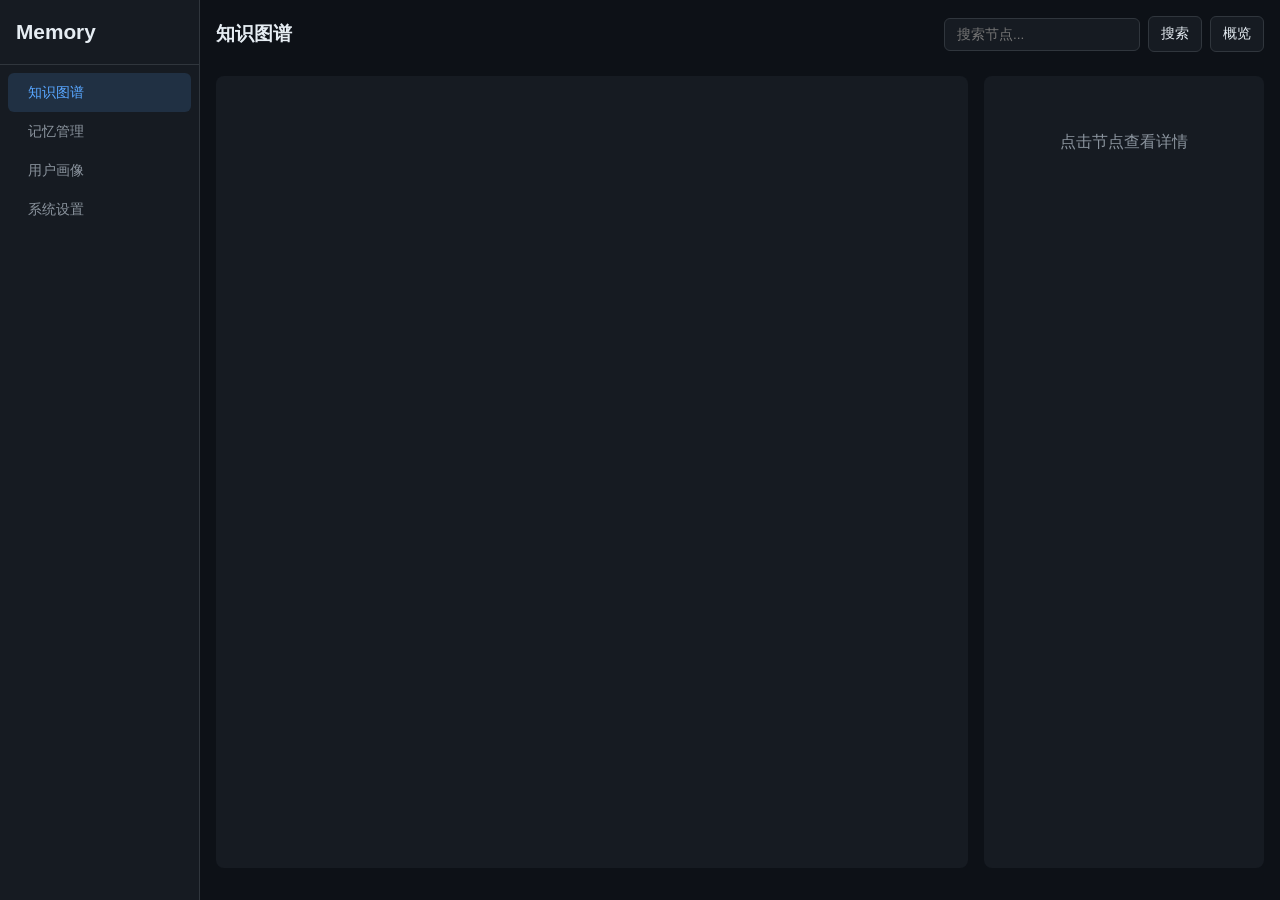
==== pages/dashboard/index.html @ d9d57caa "fix: WebUI 记忆页面滚动 + 分页条数选择 1) styles.css: .mem-body 和 .mem-table-wrap overflow:hidden → auto, 内容可滚动查" ====
<!DOCTYPE html>
<html lang="zh-CN">
<head>
<meta charset="UTF-8">
<meta name="viewport" content="width=device-width, initial-scale=1.0">
<title>Memory Dashboard</title>
<link rel="stylesheet" href="styles.css">
</head>
<body>
<div id="app">
  <aside class="sidebar">
    <div class="brand"> Memory</div>
    <nav>
      <button class="nav-item active" data-page="graph"><span class="nav-icon"></span> 知识图谱</button>
      <button class="nav-item" data-page="memories"><span class="nav-icon"></span> 记忆管理</button>
      <button class="nav-item" data-page="persona"><span class="nav-icon"></span> 用户画像</button>
      <button class="nav-item" data-page="system"><span class="nav-icon"></span> 系统设置</button>
    </nav>
  </aside>
  <main class="main">
    <section class="page active" id="page-graph">
      <header><h2> 知识图谱</h2>
        <div class="toolbar">
          <input id="graph-query" placeholder="搜索节点...">
          <button onclick="searchGraph()">搜索</button>
          <button onclick="loadGraphOverview()">概览</button>
        </div>
      </header>
      <div class="stats-bar" id="graph-stats"></div>
      <div class="graph-wrap">
        <div class="canvas-container" id="canvas-container"><svg id="graph-svg"></svg></div>
        <div class="graph-side" id="graph-detail"><div class="detail-placeholder">点击节点查看详情</div></div>
      </div>
      <div class="legend" id="graph-legend"></div>
    </section>

    <section class="page" id="page-memories">
      <header><h2>记忆管理</h2>
        <div class="toolbar">
          <select id="mem-year" onchange="searchMemories()"><option value="">年份</option></select>
          <select id="mem-month" onchange="searchMemories()">
            <option value="">月份</option>
            <option value="01">1月</option><option value="02">2月</option><option value="03">3月</option>
            <option value="04">4月</option><option value="05">5月</option><option value="06">6月</option>
            <option value="07">7月</option><option value="08">8月</option><option value="09">9月</option>
            <option value="10">10月</option><option value="11">11月</option><option value="12">12月</option>
          </select>
          <input id="mem-search" placeholder="搜索ID或关键词..." oninput="searchMemories()">
          <span id="mem-count" class="count-badge"></span>
        </div>
      </header>
      <div class="mem-body">
        <div class="mem-table-wrap">
          <table class="mem-table">
            <thead>
              <tr>
                <th style="width:30px"><input type="checkbox" id="sel-all" onchange="toggleSelectAll()"></th>
                <th style="width:50px">ID</th>
                <th>摘要</th>
                <th style="width:120px">类型</th>
                <th style="width:60px">重要度</th>
                <th style="width:55px">状态</th>
                <th style="width:80px">创建时间</th>
              </tr>
            </thead>
            <tbody id="mem-tbody"></tbody>
          </table>
          <div style="display:flex;align-items:center;gap:8px;justify-content:center;padding:12px 0">
            <div class="pagination" id="mem-pagination" style="padding:0"></div>
            <select id="mem-page-size" onchange="memPage=1;loadMemories()" style="padding:4px 8px;font-size:0.85em">
              <option value="20">20条/页</option>
              <option value="50" selected>50条/页</option>
              <option value="100">100条/页</option>
            </select>
          </div>
        </div>
        <div class="mem-side" id="mem-side" style="display:none">
          <div class="side-header">
            <h3>记忆详情</h3>
            <div class="side-actions">
              <button onclick="editCurrentMemory()">编辑</button>
              <button onclick="deleteCurrentMemory()" style="color:var(--danger)">删除</button>
              <button onclick="closeSidePanel()" style="font-size:1.2em;background:none;border:none">X</button>
            </div>
          </div>
          <div class="side-scroll" id="side-scroll">
            <div>
              <h4>日记</h4>
              <div id="side-diary" class="side-diary">选择一条记忆查看详情</div>
            </div>
            <div>
              <h4>关键事实重要度</h4>
              <div id="side-imp" style="font-size:0.85em;color:var(--text2);padding:4px 0"></div>
            </div>
            <div>
              <h4>关键事实</h4>
              <div id="side-atoms"></div>
            </div>
          </div>
        </div>
      </div>
    </section>

    <section class="page" id="page-persona">
      <header><h2> 用户画像</h2><button onclick="savePersona()"> 保存</button></header>
      <textarea id="persona-editor" placeholder="加载中..."></textarea>
    </section>

    <section class="page" id="page-system">
      <header><h2>⚙ 系统</h2></header>
      <div class="sys-cards" id="sys-stats"></div>
    </section>
  </main>
</div>
<script src="app.js"></script>
</body>
</html>
---- pages/dashboard/styles.css ----
* { margin: 0; padding: 0; box-sizing: border-box; }
:root {
  --bg: #0d1117; --surface: #161b22; --border: #30363d;
  --text: #e6edf3; --text2: #8b949e; --accent: #58a6ff;
  --danger: #f85149; --success: #3fb950;
  --radius: 8px; --space: 16px;
}
body { font-family: -apple-system, BlinkMacSystemFont, 'Segoe UI', sans-serif; background: var(--bg); color: var(--text); height: 100vh; overflow: hidden; }
#app { display: flex; height: 100vh; }

/* Sidebar */
.sidebar { width: 200px; background: var(--surface); border-right: 1px solid var(--border); display: flex; flex-direction: column; flex-shrink: 0; }
.brand { padding: 20px var(--space); font-size: 1.3em; font-weight: 700; border-bottom: 1px solid var(--border); }
.sidebar nav { padding: 8px; flex: 1; }
.nav-item { display: flex; align-items: center; gap: 8px; width: 100%; padding: 10px 12px; background: none; border: none; color: var(--text2); cursor: pointer; border-radius: 6px; font-size: 0.9em; text-align: left; }
.nav-item:hover { background: rgba(255,255,255,0.05); color: var(--text); }
.nav-item.active { background: rgba(88,166,255,0.15); color: var(--accent); }
.nav-icon { font-size: 1.1em; }

/* Main */
.main { flex: 1; display: flex; flex-direction: column; overflow: hidden; }
.page { display: none; flex-direction: column; height: 100%; padding: var(--space); overflow-y: auto; }
.page.active { display: flex; }
.page header { display: flex; align-items: center; justify-content: space-between; margin-bottom: var(--space); flex-shrink: 0; }
.page header h2 { font-size: 1.2em; }
.toolbar { display: flex; gap: 8px; align-items: center; }

/* Inputs */
input, select, textarea, button {
  background: var(--surface); border: 1px solid var(--border); color: var(--text);
  padding: 8px 12px; border-radius: 6px; font-size: 0.85em;
}
input:focus, select:focus, textarea:focus { outline: none; border-color: var(--accent); }
button { cursor: pointer; }
button:hover { background: rgba(255,255,255,0.08); }
.count-badge { background: var(--accent); color: #fff; padding: 2px 10px; border-radius: 12px; font-size: 0.8em; }

/* Graph page */
.graph-wrap { display: flex; flex: 1; gap: var(--space); min-height: 0; }
.canvas-container { flex: 1; background: var(--surface); border-radius: var(--radius); overflow: hidden; position: relative; }
#graph-svg { width: 100%; height: 100%; cursor: grab; }
#graph-svg:active { cursor: grabbing; }
.graph-side { width: 280px; background: var(--surface); border-radius: var(--radius); padding: var(--space); overflow-y: auto; flex-shrink: 0; }
.detail-placeholder { color: var(--text2); text-align: center; padding: 40px 0; }
.stats-bar { display: flex; gap: 12px; margin-bottom: 8px; flex-shrink: 0; }
.stats-bar span { background: var(--surface); padding: 4px 12px; border-radius: 6px; font-size: 0.85em; color: var(--text2); }
.legend { display: flex; gap: 16px; padding: 8px 0; flex-shrink: 0; }
.legend-item { display: flex; align-items: center; gap: 4px; font-size: 0.8em; color: var(--text2); }
.legend-dot { width: 10px; height: 10px; border-radius: 50%; }

/* Memories */
.mem-list { flex: 1; overflow-y: auto; }
.mem-card { background: var(--surface); border: 1px solid var(--border); border-radius: var(--radius); padding: 12px var(--space); margin-bottom: 8px; display: flex; gap: 12px; align-items: flex-start; cursor: pointer; transition: border-color 0.2s; }
.mem-card:hover { border-color: var(--accent); }
.mem-type { font-size: 0.75em; padding: 2px 8px; border-radius: 10px; background: rgba(88,166,255,0.15); white-space: nowrap; }
.mem-content { flex: 1; }
.mem-content .c { word-break: break-word; line-height: 1.4; }
.mem-content .m { font-size: 0.8em; color: var(--text2); margin-top: 4px; }
.mem-actions { display: flex; gap: 4px; flex-shrink: 0; }
.mem-actions button { padding: 4px 8px; font-size: 0.8em; }
.pagination { display: flex; gap: 4px; justify-content: center; padding: 12px 0; flex-shrink: 0; }
.pagination button { padding: 4px 10px; min-width: 32px; }
.pagination .current { background: var(--accent); border-color: var(--accent); }

/* Diaries */
.diary-layout { display: flex; flex: 1; gap: var(--space); min-height: 0; }
.diary-list { width: 160px; flex-shrink: 0; overflow-y: auto; }
.diary-list button { display: block; width: 100%; text-align: left; padding: 8px 12px; margin-bottom: 4px; border-radius: 6px; background: none; border: 1px solid transparent; color: var(--text2); }
.diary-list button:hover { border-color: var(--border); color: var(--text); }
.diary-list button.active { border-color: var(--accent); color: var(--accent); }
.diary-editor { flex: 1; display: flex; flex-direction: column; }
#diary-editor { flex: 1; resize: none; font-family: inherit; line-height: 1.6; min-height: 300px; }

/* Persona */
#persona-editor { flex: 1; resize: none; font-family: inherit; line-height: 1.6; min-height: 400px; }

/* System */
.sys-cards { display: flex; gap: var(--space); margin-bottom: var(--space); flex-wrap: wrap; }
.sys-card { background: var(--surface); border: 1px solid var(--border); border-radius: var(--radius); padding: var(--space); min-width: 120px; text-align: center; }
.sys-card .num { font-size: 2em; font-weight: 700; color: var(--accent); }
.sys-card .label { font-size: 0.85em; color: var(--text2); margin-top: 4px; }
.sys-section { margin-top: var(--space); }
.log-box { background: #000; border: 1px solid var(--border); border-radius: var(--radius); padding: var(--space); margin-top: 8px; max-height: 200px; overflow-y: auto; font-size: 0.8em; color: var(--success); }

/* Modal */
.modal-overlay { position: fixed; inset: 0; background: rgba(0,0,0,0.6); z-index: 100; display: flex; align-items: center; justify-content: center; }
.modal { background: var(--surface); border: 1px solid var(--border); border-radius: 12px; width: 600px; max-width: 90vw; max-height: 80vh; display: flex; flex-direction: column; }
.modal-header { display: flex; justify-content: space-between; align-items: center; padding: var(--space); border-bottom: 1px solid var(--border); }
.modal-header button { background: none; border: none; font-size: 1.2em; }
.modal-body { padding: var(--space); overflow-y: auto; }
.modal-body .field { margin-bottom: 12px; }
.modal-body label { display: block; font-size: 0.85em; color: var(--text2); margin-bottom: 4px; }
.modal-body input, .modal-body select, .modal-body textarea { width: 100%; }
.modal-body textarea { min-height: 100px; resize: vertical; font-family: inherit; }
.modal-footer { padding: var(--space); border-top: 1px solid var(--border); display: flex; gap: 8px; justify-content: flex-end; }

/* ═══ 记忆管理 - 表格 + 侧边窗 ═══ */
.mem-body { display:flex; flex:1; gap:var(--space); min-height:0; overflow:auto; }
.mem-table-wrap { flex:1; display:flex; flex-direction:column; min-width:0; overflow:auto; }
.mem-table { width:100%; border-collapse:collapse; font-size:0.88em; }
.mem-table th { background:var(--surface); color:var(--text2); font-weight:600; padding:10px 10px; text-align:left; border-bottom:2px solid var(--border); position:sticky; top:0; z-index:1; white-space:nowrap; }
.mem-table td { padding:8px 10px; border-bottom:1px solid var(--border); cursor:pointer; vertical-align:middle; }
.mem-row:hover td { background:rgba(88,166,255,0.05); }
.mem-row.selected td { background:rgba(88,166,255,0.12); }
.col-date { width:100px; }
.col-imp { width:70px; text-align:center; }
.mem-text { overflow:hidden; text-overflow:ellipsis; display:-webkit-box; -webkit-line-clamp:2; -webkit-box-orient:vertical; line-height:1.35; max-height:2.7em; }

.mem-side { width:420px; flex-shrink:0; background:var(--surface); border:1px solid var(--border); border-radius:var(--radius); display:flex; flex-direction:column; overflow:hidden; }
.side-header { display:flex; align-items:center; justify-content:space-between; padding:12px 16px; border-bottom:1px solid var(--border); flex-shrink:0; }
.side-header h3 { font-size:1em; margin:0; }
.side-header button { padding:4px 10px; font-size:0.82em; }
.side-actions { display:flex; gap:6px; align-items:center; }
.side-scroll { flex:1; overflow-y:auto; padding:16px; }
.side-scroll h4 { font-size:0.9em; color:var(--accent); margin:16px 0 8px; padding-bottom:4px; border-bottom:1px solid var(--border); }
.side-scroll h4:first-child { margin-top:0; }
.side-diary { white-space:pre-wrap; line-height:1.6; font-size:0.9em; padding:8px 0; color:var(--text); }
.atom-num { display:inline-flex; align-items:center; justify-content:center; width:22px; height:22px; border-radius:50%; background:var(--accent); color:#fff; font-size:0.75em; font-weight:700; flex-shrink:0; }
.atom-item { display:flex; gap:10px; padding:8px 0; border-bottom:1px solid var(--border); }
.atom-item:last-child { border-bottom:none; }
.atom-body { flex:1; min-width:0; }
.atom-body .atom-c { font-size:0.9em; line-height:1.35; }
.atom-body .atom-m { font-size:0.8em; color:var(--text2); margin-top:3px; display:flex; gap:8px; flex-wrap:wrap; }
.atom-tag { font-size:0.75em; padding:1px 8px; border-radius:8px; background:rgba(88,166,255,0.15); }

/* ═══ 记忆管理 - 表格 ═══ */
.table-container { flex:1; overflow-y:auto; }
.mem-table { width:100%; border-collapse:collapse; font-size:0.9em; }
.mem-table th { background:var(--surface); color:var(--text2); font-weight:600; padding:10px 12px; text-align:left; border-bottom:2px solid var(--border); position:sticky; top:0; z-index:1; }
.mem-row td { padding:10px 12px; border-bottom:1px solid var(--border); cursor:pointer; vertical-align:top; }
.mem-row:hover td { background:rgba(88,166,255,0.05); }
.mem-text { line-height:1.4; word-break:break-word; }
.mem-snippet { font-size:0.85em; color:var(--text2); margin-top:4px; border-left:2px solid var(--border); padding-left:8px; }
.id-col { width:70px; color:var(--text2); font-size:0.85em; }
.type-col { width:100px; }
.imp-col { width:80px; text-align:center; }
.status-col { width:80px; }
.ts-col { width:150px; white-space:nowrap; }

/* ═══ 新表格样式 ═══ */
.mem-table td { vertical-align:top; }
.mem-table input[type="checkbox"] { cursor:pointer; }
.mem-summary { line-height:1.35; }
.mem-summary .preview { overflow:hidden; text-overflow:ellipsis; display:-webkit-box; -webkit-line-clamp:2; -webkit-box-orient:vertical; }
.mem-summary .updated { font-size:0.78em; color:var(--text2); margin-top:2px; }
.type-dots { display:flex; gap:3px; flex-wrap:wrap; }
.type-dot { font-size:0.72em; padding:1px 6px; border-radius:6px; background:rgba(88,166,255,0.12); color:var(--text2); white-space:nowrap; }
.status-hot { color:#f85149; }
.status-warm { color:#d29922; }
.status-cold { color:#58a6ff; }
.imp-cell { text-align:center; font-weight:600; }
.side-imp-bar { display:flex; gap:12px; padding:6px 0; }
.side-imp-item { text-align:center; }
.side-imp-item .num { font-size:1.2em; font-weight:700; color:var(--accent); }
.side-imp-item .lbl { font-size:0.78em; color:var(--text2); }
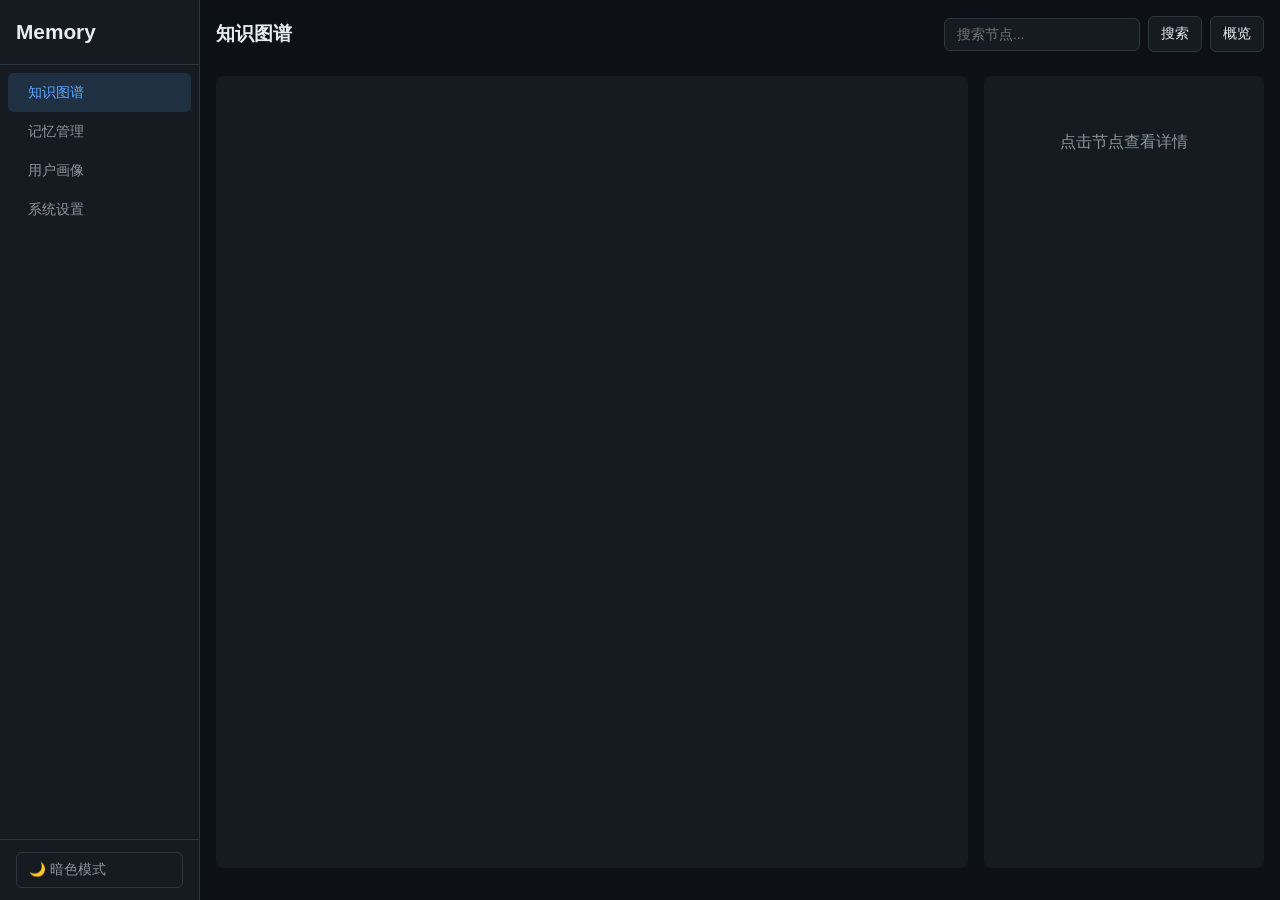
==== commit 8692d5a9: "style: 默认主题改为亮色 主题默认从 dark 改为 light，按钮文本简化" ====
--- a/pages/dashboard/index.html
+++ b/pages/dashboard/index.html
@@ -16,6 +16,9 @@
       <button class="nav-item" data-page="persona"><span class="nav-icon"></span> 用户画像</button>
       <button class="nav-item" data-page="system"><span class="nav-icon"></span> 系统设置</button>
     </nav>
+    <div style="padding:12px 16px;border-top:1px solid var(--border);margin-top:auto">
+      <button onclick="toggleTheme()" style="display:flex;align-items:center;gap:8px;width:100%;padding:8px 12px;background:none;border:1px solid var(--border);border-radius:6px;color:var(--text2);cursor:pointer;font-size:0.85em" id="theme-btn">🌙 暗色模式</button>
+    </div>
   </aside>
   <main class="main">
     <section class="page active" id="page-graph">
